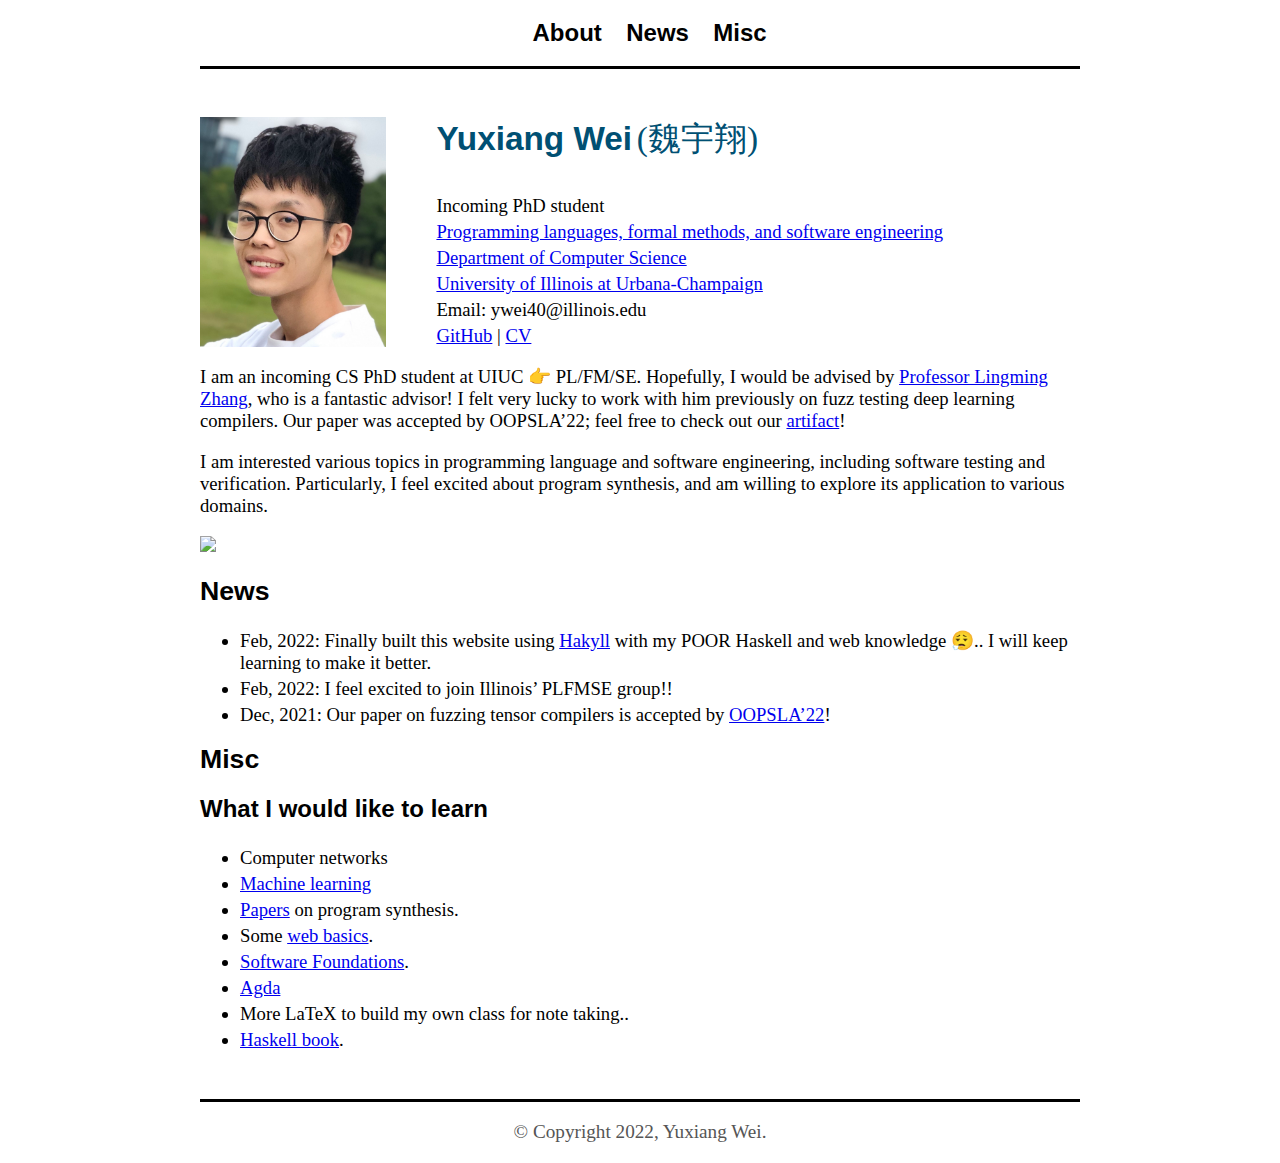
==== docs/index.html @ 5d8bcb5e "change badge url" ====
<!doctype html>
<html lang="en">

<head>
  <meta charset="utf-8">
  <!-- <meta http-equiv="x-ua-compatible" content="ie=edge"> -->
  <!-- <meta name="viewport" content="width=device-width, initial-scale=1"> -->
  <title>Yuxiang Wei</title>
  <link rel="stylesheet" href="css/default.css" />
</head>

<body>
  <header>
    <nav>
      <a href="#about">About</a>
      <a href="#news">News</a>
      <a href="#Misc">Misc</a>
    </nav>
  </header>

  <main role="main">
  <div id="about">
    <div class="author-info">
  <img class="author-image" src="./images/yuxiang.jpg">
  <div class="author-details">
    <div class="author-name">
      <span id="yuxiang">Yuxiang Wei</span>
      <span id="yuxiang-cn">(魏宇翔)</span>
    </div>
    <ul class="author-contact">
      <li>Incoming PhD student</li>
      <li>
        <a href="https://cs.illinois.edu/research/areas/programming-languages-formal-methods-and-software-engineering">
          Programming languages, formal methods, and software engineering
        </a>
      </li>
      <li>
        <a href="https://cs.illinois.edu/">
          Department of Computer Science
        </a>
      </li>
      <li>
        <a href="https://illinois.edu/">
          University of Illinois at Urbana-Champaign
        </a>
      </li>
      <li>Email: ywei40@illinois.edu</li>
      <li>
        <a href="https://github.com/UniverseFly">GitHub</a> |
        <a href="./assets/YuxiangWei-CV.pdf">CV</a>
        <!-- <a href='www.bing.com'>Twitter</a> -->
      </li>
    </ul>
  </div>
</div>
    <p>I am an incoming CS PhD student at UIUC 👉 PL/FM/SE. Hopefully, I would be advised by <a href="http://lingming.cs.illinois.edu">Professor Lingming Zhang</a>, who is a fantastic advisor! I felt very lucky to work with him previously on fuzz testing deep learning compilers. Our paper was accepted by OOPSLA’22; feel free to check out our <a href="https://tzer.readthedocs.io/en/latest/markdown/artifact.html">artifact</a>!</p>
<p>I am interested various topics in programming language and software engineering, including software testing and verification. Particularly, I feel excited about program synthesis, and am willing to explore its application to various domains.</p>
<p><img src="https://visitor-badge.deta.dev/badge?page_id=yuxiang630.wei" /></p>
  </div>
  <div id="news"><h1 id="news">News</h1>
<ul>
<li>Feb, 2022: Finally built this website using <a href="https://jaspervdj.be/hakyll/">Hakyll</a> with my POOR Haskell and web knowledge 😮‍💨.. I will keep learning to make it better.</li>
<li>Feb, 2022: I feel excited to join Illinois’ PLFMSE group!!</li>
<li>Dec, 2021: Our paper on fuzzing tensor compilers is accepted by <a href="https://2022.splashcon.org/track/splash-2022-oopsla">OOPSLA’22</a>!</li>
</ul></div>
  <div id="misc"><h1 id="misc">Misc</h1>
<h2 id="what-i-would-like-to-learn">What I would like to learn</h2>
<ul>
<li>Computer networks</li>
<li><a href="https://speech.ee.ntu.edu.tw/~hylee/ml/2021-spring.html">Machine learning</a></li>
<li><a href="https://web.eecs.umich.edu/~xwangsd/courses/f20/index.html">Papers</a> on program synthesis.</li>
<li>Some <a href="https://developer.mozilla.org/en-US/docs/Learn/Getting_started_with_the_web">web basics</a>.</li>
<li><a href="https://softwarefoundations.cis.upenn.edu/">Software Foundations</a>.</li>
<li><a href="https://agda.readthedocs.io/en/v2.6.1.1/">Agda</a></li>
<li>More LaTeX to build my own class for note taking..</li>
<li><a href="https://haskellbook.com/">Haskell book</a>.</li>
</ul></div>
  <footer>
    © Copyright 2022, Yuxiang Wei.
  </footer>
</body>

</html>
---- docs/css/default.css ----
html{font-family:"Palatino",serif}header{border-bottom:0.2rem solid #000;margin:0 0 3rem;padding:1.2rem 0;font-family:"Helvetica Neue",sans-serif}nav a{font-size:18pt;font-weight:bold;color:black;text-decoration:none;margin:0 0 0 1.2rem;display:inline}footer{margin-top:3rem;padding:1.2rem 0;border-top:0.2rem solid #000;font-size:1.2rem;color:#555;text-align:center}h1{font-size:20pt;font-family:"Helvetica Neue",sans-serif}h2{font-size:18pt;font-family:"Helvetica Neue",sans-serif}article .header{font-size:20pt;font-style:italic;color:#555}.logo a{font-weight:bold;color:rgb(45,104,128);text-decoration:none}body{font-size:14pt;color:#000;width:55rem;margin:0 auto;padding:0 5%}nav{margin:0;text-align:center}.author-info{display:flex;gap:50px}.author-image{height:230px}.author-details{display:flex;flex-direction:column;justify-content:space-between}.author-contact{padding:0;margin:0;list-style-type:none;align-self:flex-end}#yuxiang{font-size:25pt;font-weight:bold;font-family:'Helvetica Neue',sans-serif;color:rgb(0,80,115)}#yuxiang-cn{font-size:25pt;font-family:"STSong";color:rgb(0,80,115)}ul li{padding:4px 0 0 0}
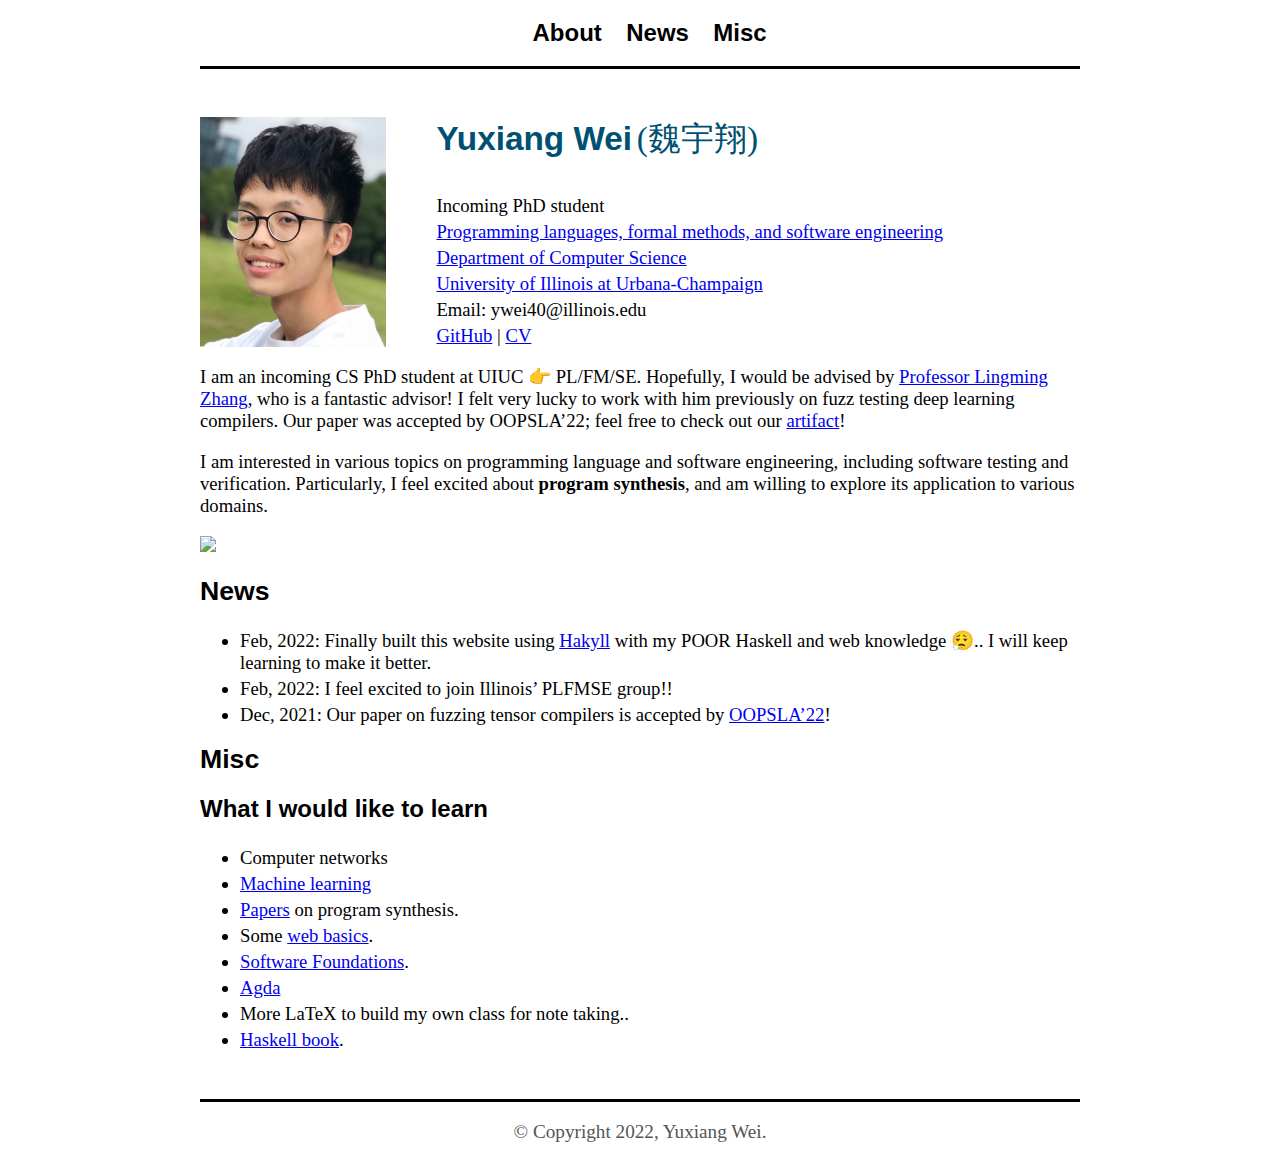
==== commit d09efd91: "fix grammar issues" ====
--- a/docs/index.html
+++ b/docs/index.html
@@ -54,7 +54,7 @@
   </div>
 </div>
     <p>I am an incoming CS PhD student at UIUC 👉 PL/FM/SE. Hopefully, I would be advised by <a href="http://lingming.cs.illinois.edu">Professor Lingming Zhang</a>, who is a fantastic advisor! I felt very lucky to work with him previously on fuzz testing deep learning compilers. Our paper was accepted by OOPSLA’22; feel free to check out our <a href="https://tzer.readthedocs.io/en/latest/markdown/artifact.html">artifact</a>!</p>
-<p>I am interested various topics in programming language and software engineering, including software testing and verification. Particularly, I feel excited about program synthesis, and am willing to explore its application to various domains.</p>
+<p>I am interested in various topics on programming language and software engineering, including software testing and verification. Particularly, I feel excited about <strong>program synthesis</strong>, and am willing to explore its application to various domains.</p>
 <p><img src="https://visitor-badge.deta.dev/badge?page_id=yuxiang630.wei" /></p>
   </div>
   <div id="news"><h1 id="news">News</h1>
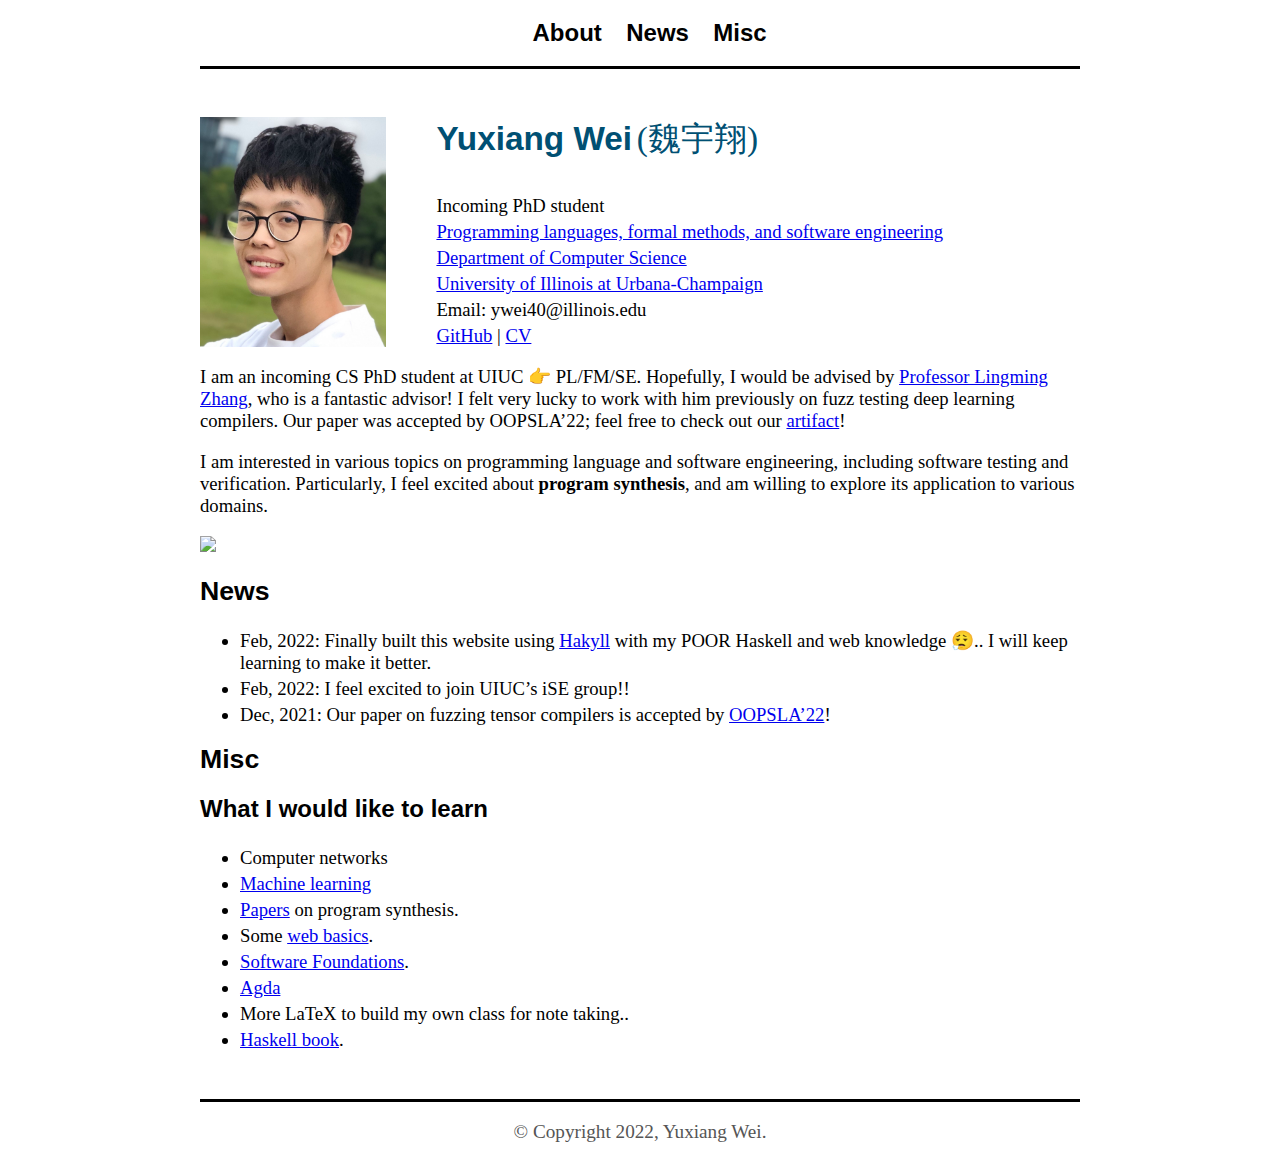
==== commit 2e65b2df: "update word choice" ====
--- a/docs/index.html
+++ b/docs/index.html
@@ -60,7 +60,7 @@
   <div id="news"><h1 id="news">News</h1>
 <ul>
 <li>Feb, 2022: Finally built this website using <a href="https://jaspervdj.be/hakyll/">Hakyll</a> with my POOR Haskell and web knowledge 😮‍💨.. I will keep learning to make it better.</li>
-<li>Feb, 2022: I feel excited to join Illinois’ PLFMSE group!!</li>
+<li>Feb, 2022: I feel excited to join UIUC’s iSE group!!</li>
 <li>Dec, 2021: Our paper on fuzzing tensor compilers is accepted by <a href="https://2022.splashcon.org/track/splash-2022-oopsla">OOPSLA’22</a>!</li>
 </ul></div>
   <div id="misc"><h1 id="misc">Misc</h1>
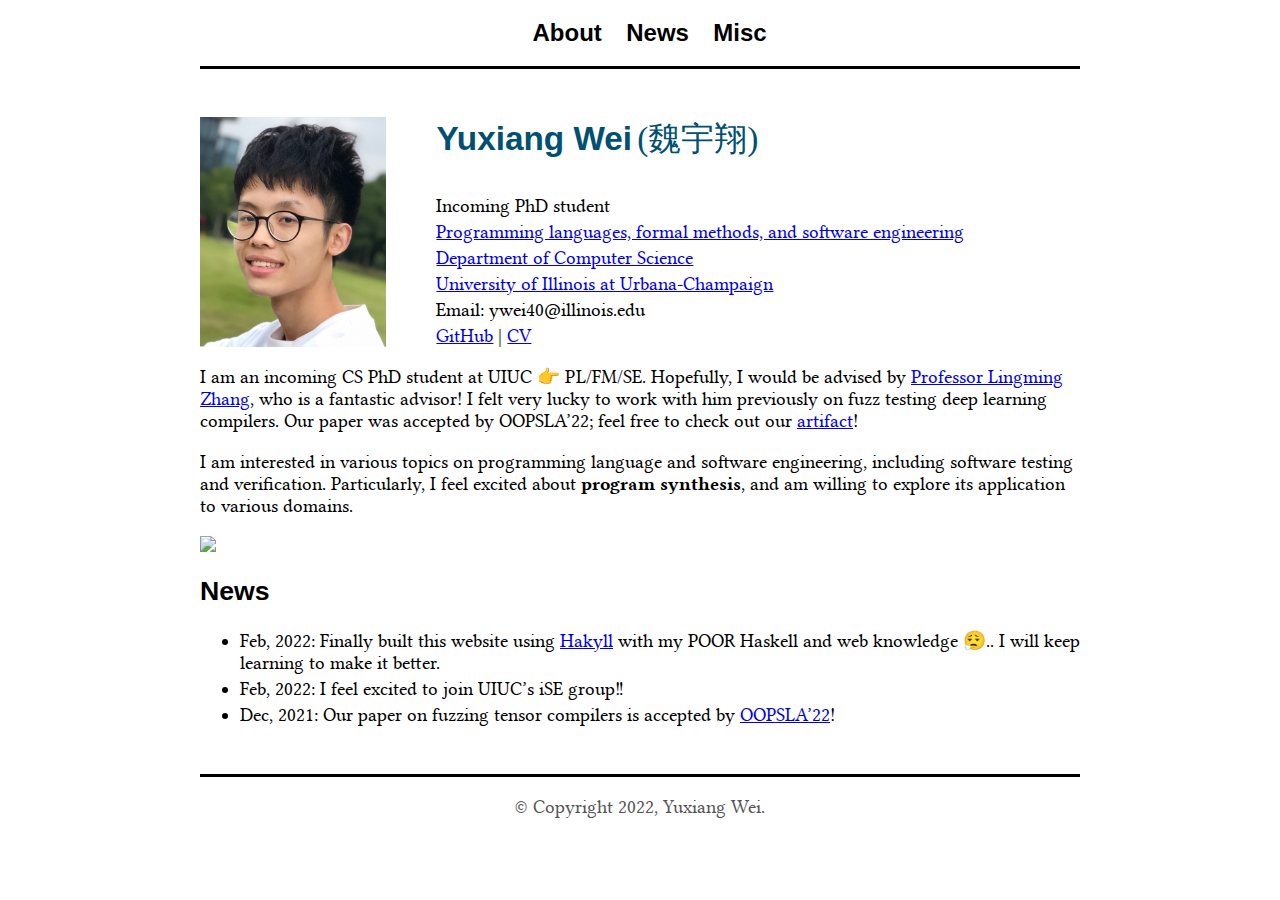
==== commit cce88bbb: "delete misc contents" ====
--- a/docs/index.html
+++ b/docs/index.html
@@ -63,18 +63,18 @@
 <li>Feb, 2022: I feel excited to join UIUC’s iSE group!!</li>
 <li>Dec, 2021: Our paper on fuzzing tensor compilers is accepted by <a href="https://2022.splashcon.org/track/splash-2022-oopsla">OOPSLA’22</a>!</li>
 </ul></div>
-  <div id="misc"><h1 id="misc">Misc</h1>
-<h2 id="what-i-would-like-to-learn">What I would like to learn</h2>
-<ul>
-<li>Computer networks</li>
-<li><a href="https://speech.ee.ntu.edu.tw/~hylee/ml/2021-spring.html">Machine learning</a></li>
-<li><a href="https://web.eecs.umich.edu/~xwangsd/courses/f20/index.html">Papers</a> on program synthesis.</li>
-<li>Some <a href="https://developer.mozilla.org/en-US/docs/Learn/Getting_started_with_the_web">web basics</a>.</li>
-<li><a href="https://softwarefoundations.cis.upenn.edu/">Software Foundations</a>.</li>
-<li><a href="https://agda.readthedocs.io/en/v2.6.1.1/">Agda</a></li>
-<li>More LaTeX to build my own class for note taking..</li>
-<li><a href="https://haskellbook.com/">Haskell book</a>.</li>
-</ul></div>
+  <div id="misc"><!-- # Misc
+
+## What I would like to learn
+
+- Computer networks
+- [Machine learning](https://speech.ee.ntu.edu.tw/~hylee/ml/2021-spring.html)
+- [Papers](https://web.eecs.umich.edu/~xwangsd/courses/f20/index.html) on program synthesis.
+- Some [web basics](https://developer.mozilla.org/en-US/docs/Learn/Getting_started_with_the_web).
+- [Software Foundations](https://softwarefoundations.cis.upenn.edu/).
+- [Agda](https://agda.readthedocs.io/en/v2.6.1.1/)
+- More LaTeX to build my own class for note taking..
+- [Haskell book](https://haskellbook.com/). --></div>
   <footer>
     © Copyright 2022, Yuxiang Wei.
   </footer>
--- a/docs/css/default.css
+++ b/docs/css/default.css
@@ -1 +1 @@
-html{font-family:"Palatino",serif}header{border-bottom:0.2rem solid #000;margin:0 0 3rem;padding:1.2rem 0;font-family:"Helvetica Neue",sans-serif}nav a{font-size:18pt;font-weight:bold;color:black;text-decoration:none;margin:0 0 0 1.2rem;display:inline}footer{margin-top:3rem;padding:1.2rem 0;border-top:0.2rem solid #000;font-size:1.2rem;color:#555;text-align:center}h1{font-size:20pt;font-family:"Helvetica Neue",sans-serif}h2{font-size:18pt;font-family:"Helvetica Neue",sans-serif}article .header{font-size:20pt;font-style:italic;color:#555}.logo a{font-weight:bold;color:rgb(45,104,128);text-decoration:none}body{font-size:14pt;color:#000;width:55rem;margin:0 auto;padding:0 5%}nav{margin:0;text-align:center}.author-info{display:flex;gap:50px}.author-image{height:230px}.author-details{display:flex;flex-direction:column;justify-content:space-between}.author-contact{padding:0;margin:0;list-style-type:none;align-self:flex-end}#yuxiang{font-size:25pt;font-weight:bold;font-family:'Helvetica Neue',sans-serif;color:rgb(0,80,115)}#yuxiang-cn{font-size:25pt;font-family:"STSong";color:rgb(0,80,115)}ul li{padding:4px 0 0 0}+html{font-family:"Libertine",serif}header{border-bottom:0.2rem solid #000;margin:0 0 3rem;padding:1.2rem 0;font-family:"Helvetica Neue",'Helvetica',sans-serif}nav a{font-size:18pt;font-weight:bold;color:black;text-decoration:none;margin:0 0 0 1.2rem;display:inline}footer{margin-top:3rem;padding:1.2rem 0;border-top:0.2rem solid #000;font-size:1.2rem;color:#555;text-align:center}h1{font-size:20pt;font-family:"Helvetica Neue",'Helvetica',sans-serif}h2{font-size:18pt;font-family:"Helvetica Neue",'Helvetica',sans-serif}article .header{font-size:20pt;font-style:italic;color:#555}.logo a{font-weight:bold;color:rgb(45,104,128);text-decoration:none}body{font-size:14pt;color:#000;width:55rem;margin:0 auto;padding:0 5%}nav{margin:0;text-align:center}.author-info{display:flex;gap:50px}.author-image{height:230px}.author-details{display:flex;flex-direction:column;justify-content:space-between}.author-contact{padding:0;margin:0;list-style-type:none;align-self:flex-end}#yuxiang{font-size:25pt;font-weight:bold;font-family:'Helvetica Neue','Helvetica',sans-serif;color:rgb(0,80,115)}#yuxiang-cn{font-size:25pt;font-family:"STSong","SimSun",serif;color:rgb(0,80,115)}ul li{padding:4px 0 0 0}@font-face{font-family:'Libertine';src:url('/assets/fonts/LinLibertine_R.woff') format('woff');font-weight:normal;font-style:normal}@font-face{font-family:'Libertine';src:url('/assets/fonts/LinLibertine_RI.woff') format('woff');font-weight:normal;font-style:italic}@font-face{font-family:'Libertine';src:url('/assets/fonts/LinLibertine_RB.woff') format('woff');font-weight:bold;font-style:normal}@font-face{font-family:'Libertine';src:url('/assets/fonts/LinLibertine_RBI.woff') format('woff');font-weight:bold;font-style:italic}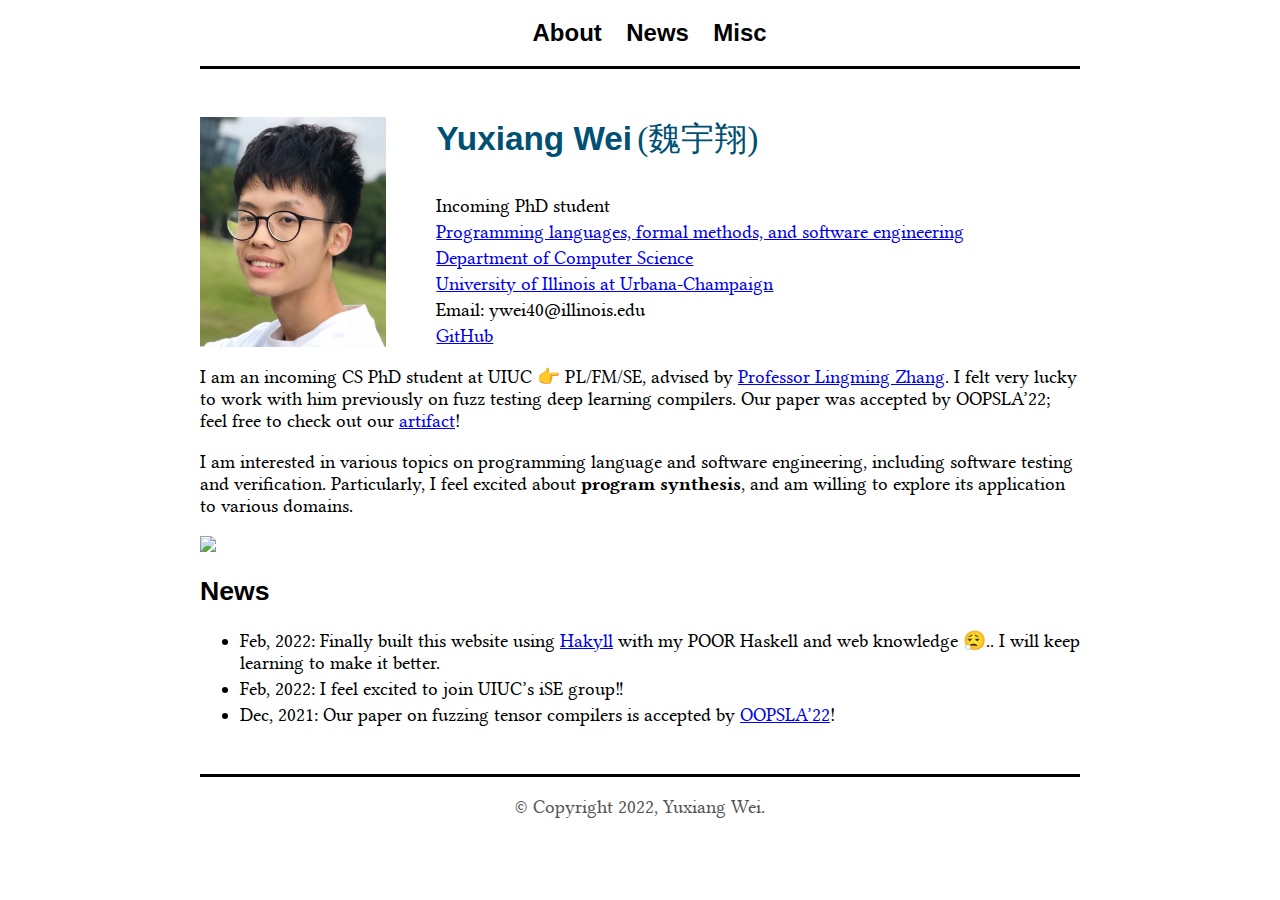
==== commit e0ac458b: "delete cv" ====
--- a/docs/index.html
+++ b/docs/index.html
@@ -46,14 +46,15 @@
       </li>
       <li>Email: ywei40@illinois.edu</li>
       <li>
-        <a href="https://github.com/UniverseFly">GitHub</a> |
-        <a href="./assets/YuxiangWei-CV.pdf">CV</a>
+        <a href="https://github.com/UniverseFly">GitHub</a> 
+        <!-- | -->
+        <!-- <a href='/assets/YuxiangWei-CV.pdf'>CV</a> -->
         <!-- <a href='www.bing.com'>Twitter</a> -->
       </li>
     </ul>
   </div>
 </div>
-    <p>I am an incoming CS PhD student at UIUC 👉 PL/FM/SE. Hopefully, I would be advised by <a href="http://lingming.cs.illinois.edu">Professor Lingming Zhang</a>, who is a fantastic advisor! I felt very lucky to work with him previously on fuzz testing deep learning compilers. Our paper was accepted by OOPSLA’22; feel free to check out our <a href="https://tzer.readthedocs.io/en/latest/markdown/artifact.html">artifact</a>!</p>
+    <p>I am an incoming CS PhD student at UIUC 👉 PL/FM/SE, advised by <a href="http://lingming.cs.illinois.edu">Professor Lingming Zhang</a>. I felt very lucky to work with him previously on fuzz testing deep learning compilers. Our paper was accepted by OOPSLA’22; feel free to check out our <a href="https://tzer.readthedocs.io/en/latest/markdown/artifact.html">artifact</a>!</p>
 <p>I am interested in various topics on programming language and software engineering, including software testing and verification. Particularly, I feel excited about <strong>program synthesis</strong>, and am willing to explore its application to various domains.</p>
 <p><img src="https://visitor-badge.deta.dev/badge?page_id=yuxiang630.wei" /></p>
   </div>
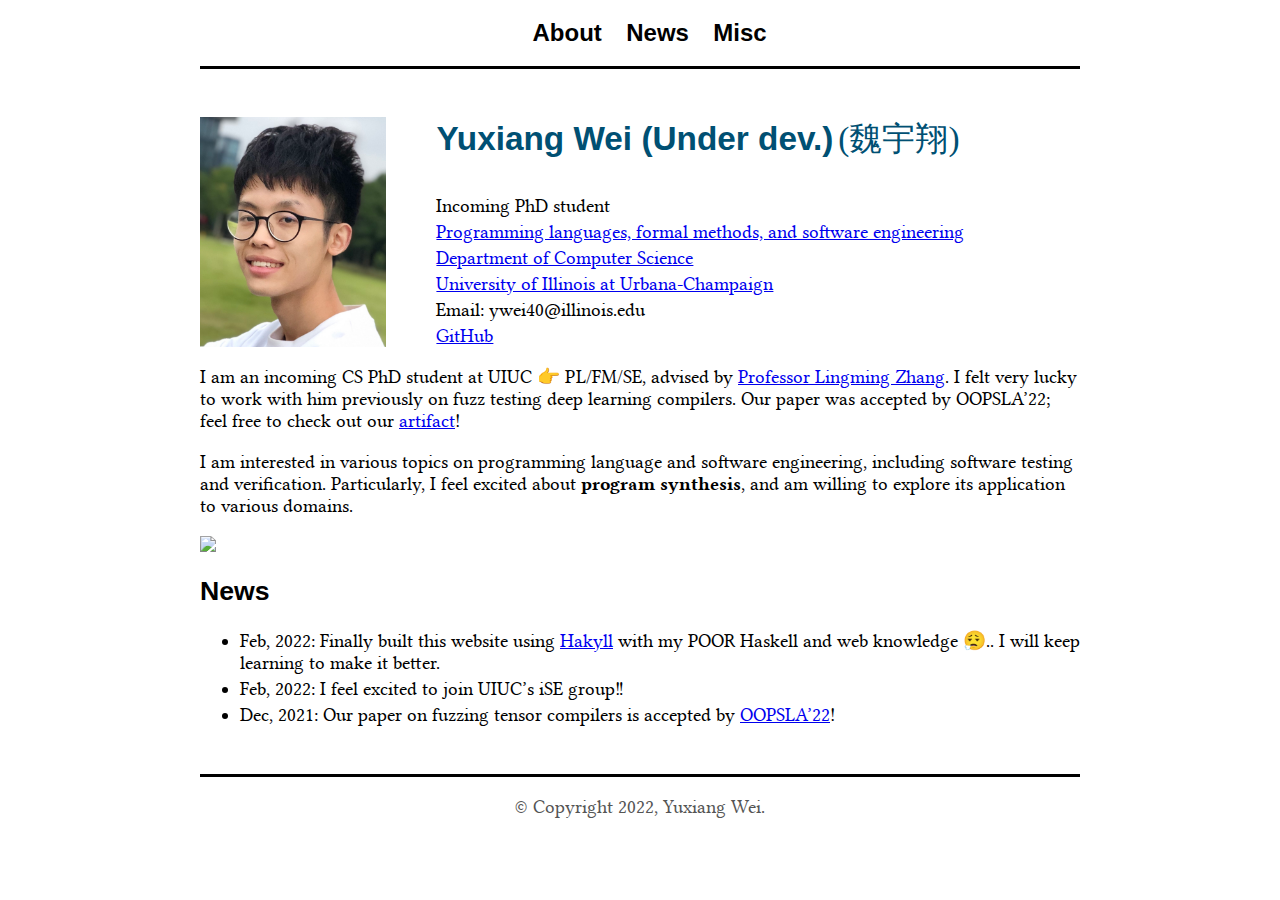
==== commit 7a2b4d3a: "Update index.html" ====
--- a/docs/index.html
+++ b/docs/index.html
@@ -5,7 +5,7 @@
   <meta charset="utf-8">
   <!-- <meta http-equiv="x-ua-compatible" content="ie=edge"> -->
   <!-- <meta name="viewport" content="width=device-width, initial-scale=1"> -->
-  <title>Yuxiang Wei</title>
+  <title>Yuxiang Wei (Under dev.)</title>
   <link rel="stylesheet" href="css/default.css" />
 </head>
 
@@ -24,7 +24,7 @@
   <img class="author-image" src="./images/yuxiang.jpg">
   <div class="author-details">
     <div class="author-name">
-      <span id="yuxiang">Yuxiang Wei</span>
+      <span id="yuxiang">Yuxiang Wei (Under dev.)</span>
       <span id="yuxiang-cn">(魏宇翔)</span>
     </div>
     <ul class="author-contact">
@@ -81,4 +81,4 @@
   </footer>
 </body>
 
-</html>+</html>
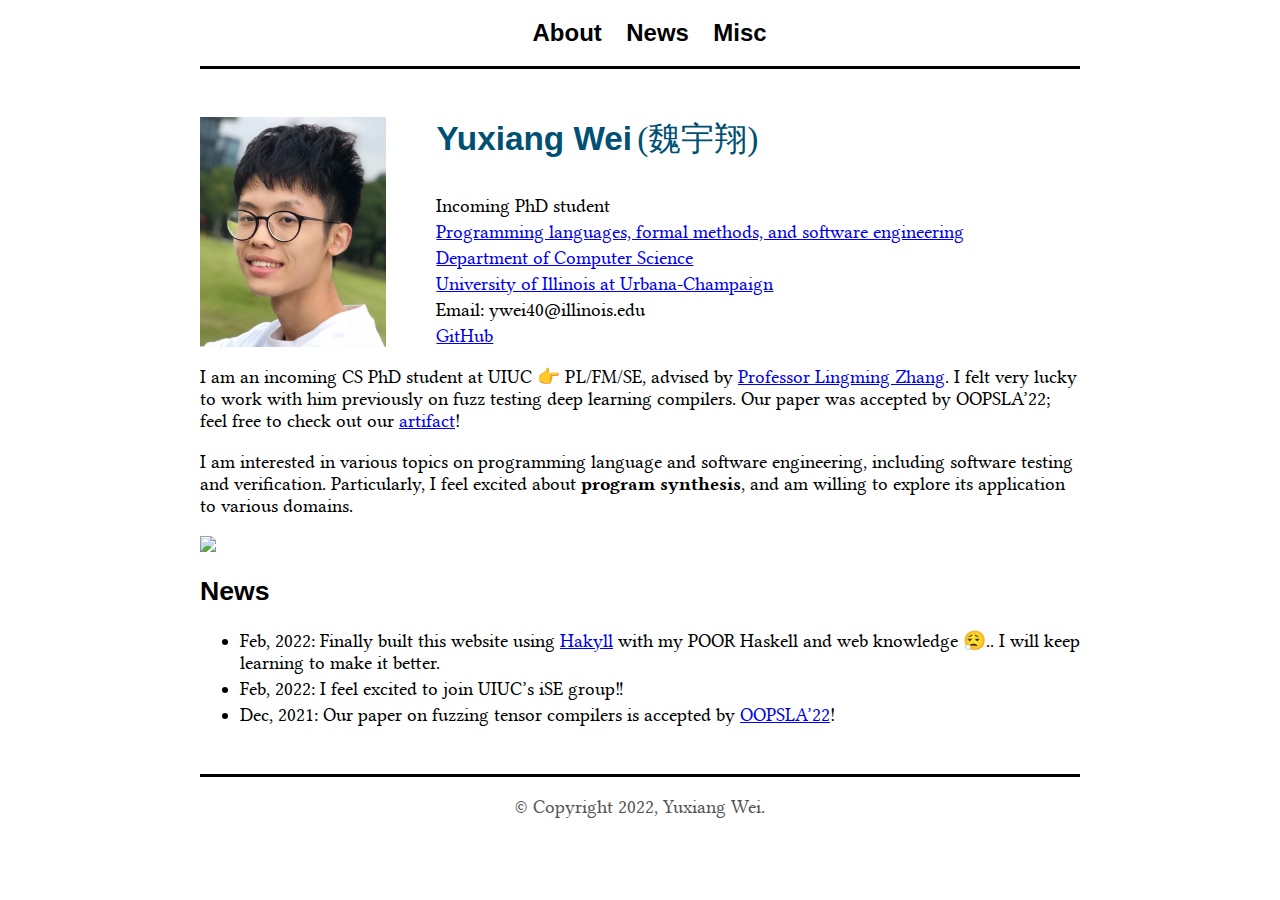
==== commit d2547555: "Update index.html" ====
--- a/docs/index.html
+++ b/docs/index.html
@@ -24,7 +24,7 @@
   <img class="author-image" src="./images/yuxiang.jpg">
   <div class="author-details">
     <div class="author-name">
-      <span id="yuxiang">Yuxiang Wei (Under dev.)</span>
+      <span id="yuxiang">Yuxiang Wei</span>
       <span id="yuxiang-cn">(魏宇翔)</span>
     </div>
     <ul class="author-contact">
